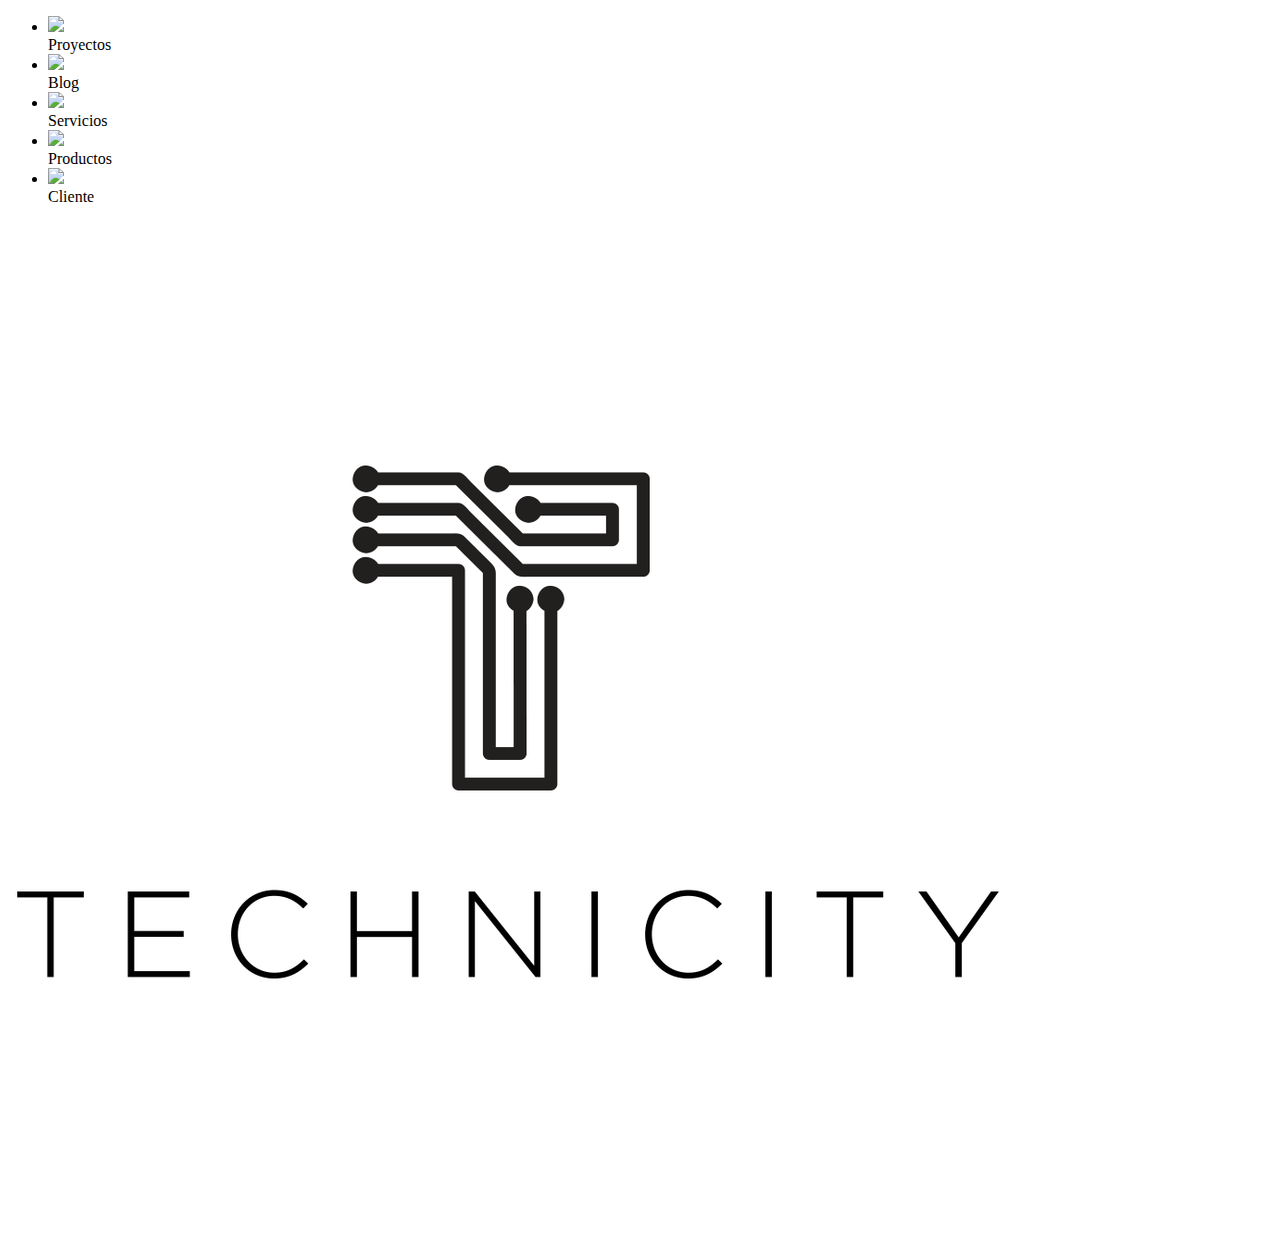
==== blog.html @ 36df9973 "initial commit" ====
<!DOCTYPE html>
<html lang="es">
<head>
    <meta charset="UTF-8">
    <meta http-equiv="X-UA-Compatible" content="IE=edge">
    <meta name="viewport" content="width=device-width, initial-scale=1.0">
    <link rel="shortcut icon" href="icon/technicity.png" />
    <link rel="stylesheet" href="css/style.css">
    <title>Technicity</title>
</head>
<body>
    <nav>
        <ul>
            <li>
                <div class=""><a href="proyectos.html" target="_blanck"><img class="" src="img/"/></a></div>Proyectos
            </li>
            <li>
                <div class=""><a href="blog.html" target="_blanck"><img class="" src="img/"/></a></div>Blog
            </li>
            <li>
                <div class=""><a href="servicios.html" target="_blanck"><img class="" src="img/"/></a></div>Servicios
            </li>
            <li>
                <div class=""><a href="productos.html" target="_blanck"><img class="" src="img/"/></a></div>Productos
            </li>
            <li>
                <div class=""><a href="cliente.html" target="_blanck"><img class="" src="img/"/></a></div>Cliente
            </li>
        </ul>
    </nav>
        <!--Icono para regresar al index-->
        <a href="index.html"><img src="icon/technicity.png" class=""></a>
</body>
</html>
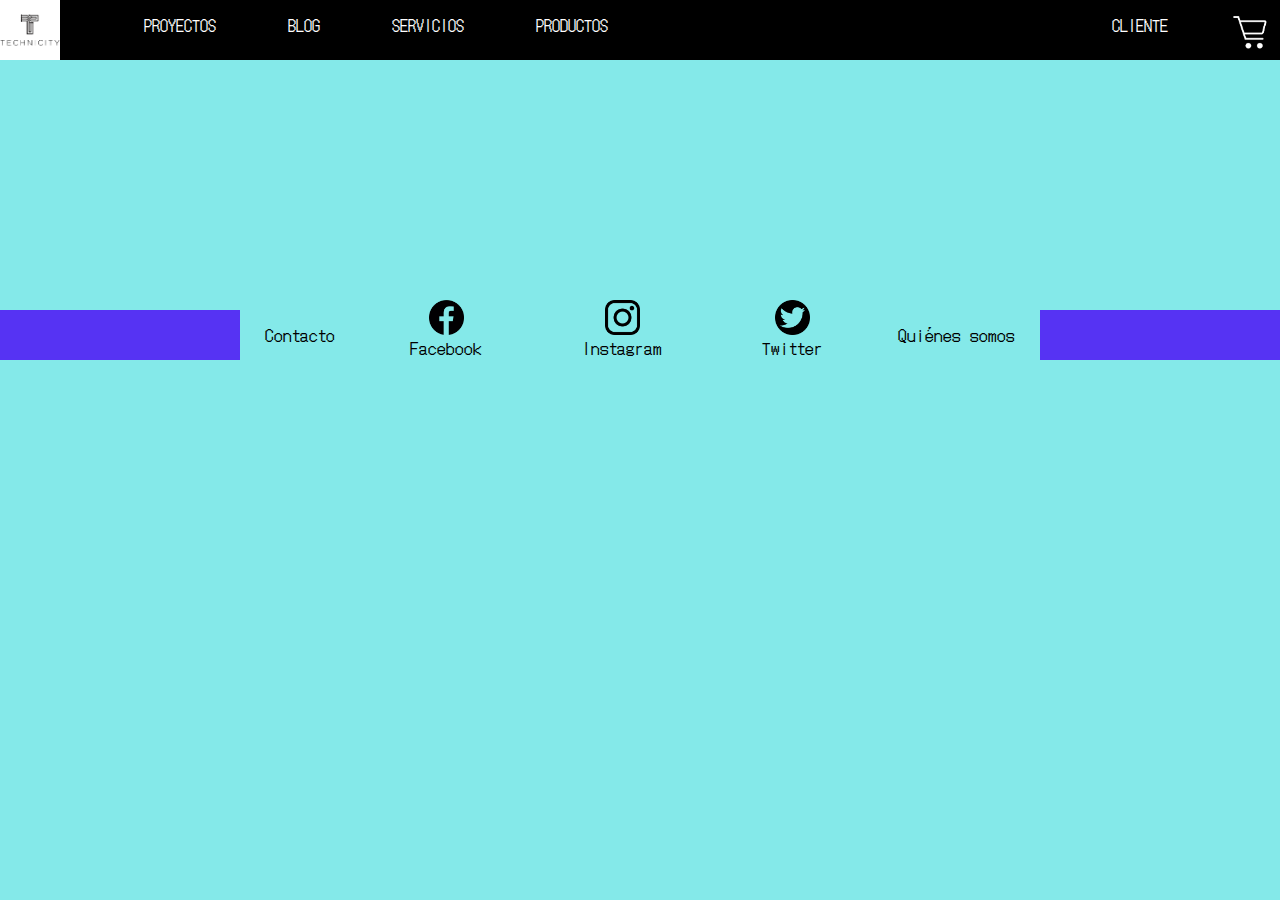
==== commit 0875ee2b: "productos actualizado" ====
--- a/blog.html
+++ b/blog.html
@@ -1,34 +1,116 @@
 <!DOCTYPE html>
 <html lang="es">
+
 <head>
     <meta charset="UTF-8">
     <meta http-equiv="X-UA-Compatible" content="IE=edge">
     <meta name="viewport" content="width=device-width, initial-scale=1.0">
     <link rel="shortcut icon" href="icon/technicity.png" />
     <link rel="stylesheet" href="css/style.css">
+    <!-- Fuente -->
+    <link rel="preconnect" href="https://fonts.gstatic.com">
+    <link href="https://fonts.googleapis.com/css2?family=DotGothic16&display=swap" rel="stylesheet">
     <title>Technicity</title>
 </head>
+
 <body>
-    <nav>
-        <ul>
-            <li>
-                <div class=""><a href="proyectos.html" target="_blanck"><img class="" src="img/"/></a></div>Proyectos
-            </li>
-            <li>
-                <div class=""><a href="blog.html" target="_blanck"><img class="" src="img/"/></a></div>Blog
-            </li>
-            <li>
-                <div class=""><a href="servicios.html" target="_blanck"><img class="" src="img/"/></a></div>Servicios
-            </li>
-            <li>
-                <div class=""><a href="productos.html" target="_blanck"><img class="" src="img/"/></a></div>Productos
-            </li>
-            <li>
-                <div class=""><a href="cliente.html" target="_blanck"><img class="" src="img/"/></a></div>Cliente
-            </li>
-        </ul>
-    </nav>
-        <!--Icono para regresar al index-->
-        <a href="index.html"><img src="icon/technicity.png" class=""></a>
+    
+    <!-- MENU PRINCIPAL -->
+    <div class="menu_principal">
+         
+        <div class="img_index_menu"> 
+            <a href="index.html" target="">
+                <img src="icon/technicity.png" alt="">
+            </a>
+        </div>
+        
+        
+        <div class="espacio">
+        <!--<img class="" src="img/" />-->
+        </div>
+        
+        <a href="proyectos.html" target="">
+        <div class="izq_menu">  
+        PROYECTOS   
+        </div> 
+        </a> 
+        
+        
+        <a href="BLOG.html" target="">            
+        <div class="izq_menu">  
+        BLOG   
+        </div> 
+        </a>
+            
+        <a href="servicios.html" target="">            
+        <div class="izq_menu">  
+        SERVICIOS  
+        </div>  
+        </a>
+     
+        
+        <a href="productos.html" target="">            
+        <div class="izq_menu">  
+        PRODUCTOS 
+        </div>  
+        </a>
+       
+        
+        <div class="espacio2">
+        <!--<img class="" src="img/" />-->
+        </div>
+        
+        
+        <a href="cliente.html" target="">   
+        <div class="izq_menu">  
+        CLIENTE  
+        </div>  
+        </a>
+         
+        
+        <div class="cesta_menu">
+        <a class="ej" href="cesta.html" target="">    
+            <img src="icon/imagencesta4.png" alt="">   
+        </a>
+        </div>
+    
+    </div>
+        <!-- FOOTER -->
+        <div class="footer">
+        
+            <div class="foot_txt">
+                <a href="contacto.html" target="_blanck">Contacto</a>
+            </div>
+        
+    
+            
+            <div class="foot_rs">
+                <a href="https://www.facebook.com/" target="_blanck"><img class="iconredes" src="icon/iconofacebook.png" /></a>
+                <div class=>
+                Facebook
+                </div>
+            </div>
+                
+            <div class="foot_rs">
+                <a href="https://www.instagram.com/" target="_blanck"><img class="iconredes" src="icon/iconoinstagram.png" /></a>
+                <div class=>
+                Instagram
+                </div>
+            </div>
+                
+            <div class="foot_rs">
+                <a href="https://twitter.com/" target="_blanck"><img class="iconredes" src="icon/iconotwitter.png" /></a>
+                <div class=>
+                Twitter
+                </div>
+            </div>
+            
+             
+    
+            <div class="foot_txt">
+                <a href="quienessomos.html" target="_blanck">Quiénes somos</a>
+            </div>
+        
+        </div>
 </body>
 </html>--- a/css/style.css
+++ b/css/style.css
@@ -0,0 +1,170 @@
+/* GUILLE 2-3-21 */
+/*Aaron 03-03-21*/
+*{
+    background-color: rgb(132, 233, 233);
+    margin: 0%;
+    padding: 0%;
+    font-family: 'DotGothic16', sans-serif;
+    box-sizing: border-box;
+    
+}
+
+/*CONTENEDOR PRINCIPAL*/
+.menu_principal{
+    display: flex;
+    flex-direction: row;
+    flex: auto;
+    justify-content: space-between;
+    background-color: black;
+    margin-bottom: 30px;
+    
+    
+}
+/*TODOS LOS CONTENEDORES INDIVIDUALES*/
+.menu_principal div{
+    background-color: black;
+    height: 60px;
+    line-height:50px;
+}
+
+/* CONTENEDOR CON LETRA */
+.menu_principal a{
+    text-decoration: none; 
+    color: white;
+}
+.menu_principal .izq_menu{
+    padding-inline: 20px;    
+    
+}
+.menu_principal .izq_menu:hover{
+    background-color: white;
+    color: tomato;  
+}
+
+/* CONTENEDOR CON FOTOS */
+.menu_principal div a img{
+    height: 60px;  
+    width: 60px;
+    background-color:black; 
+}
+
+/* ESPACIOS */
+.menu_principal .espacio1{
+    width: 200px;
+}
+.menu_principal .espacio2{
+    width: 400px;
+}
+
+/* LISTA PRODUCTOS MÁS VENDIDOS */
+.linea {
+    border-top: 5px solid rgb(0, 0, 0);
+    margin-bottom: 40px;
+}
+
+.contenedor-imagenes {
+    display: flex;
+    width: 50%;
+    margin: auto;
+    justify-content: space-around;
+    flex-wrap: wrap;
+    border-radius: 3px;
+}
+
+.contenedor-imagenes .image {
+    width: 32%;
+    position: relative;
+    height: 250px;
+    margin-bottom: 5px;
+    box-shadow: 0px 0px 3px 0px rgba(0, 149, 248, 0.75);
+}
+
+.image img {
+    width: 100%;
+    height: 100%;
+    object-fit: cover;
+}
+
+.overlay {
+    position: absolute;
+    bottom: 0px;
+    left: 0px;
+    background: rgba(48, 126, 243, 0.75);
+    
+    height: 0px;
+    width: 100%;
+    overflow: hidden;
+    transition: 0.5s ease;
+}
+
+.overlay h2 {
+    color: rgb(255, 255, 255);
+    background-color: rgba(0, 255, 255, 0);
+    font-weight: 100px;
+    font-size: 20px;
+    position: absolute;
+    top: 50%;
+    left: 50%;
+    text-align: center;
+    transform: translate(-50%, -50%);
+}
+
+.image:hover .overlay {
+    height: 100%;
+    cursor: pointer;
+}
+
+/*FOOTER DE LA PAGINA (RRSS, ETC)*/
+.footer{
+display: flex;
+flex-direction: row;
+flex: 1;
+justify-content: center;
+align-items: flex-end;
+height: 50px;
+background-color:rgb(86, 51, 243);
+margin-top: 250px;
+position: relative;
+
+
+}
+.footer div{
+  padding-inline: 25px;
+ 
+  
+}
+/* TEXTOS */
+.foot_txt{
+    text-align: center;
+    line-height: 50px;
+    font-size: 17px;
+    
+    
+    
+    
+}
+.foot_txt a{
+    text-decoration: none;
+    color: rgb(0, 0, 0);
+    
+}
+.foot_rs div{
+    font-size: 17px;
+    color: rgb(0, 0, 0);
+    
+}
+
+/* IMAGENES DEL FOOTER */
+.foot_rs img{
+width: 35px;
+margin: auto;
+display: block;
+}
+/*POSICIÓN TITULO PRODUCTOS: INDEX*/
+.titlelistaindex{
+    text-align: center;
+}
+/*POSICIÓN TITULOS PRODUCTOS: PRODUCTOS*/
+.productos{
+    text-align: center;
+}